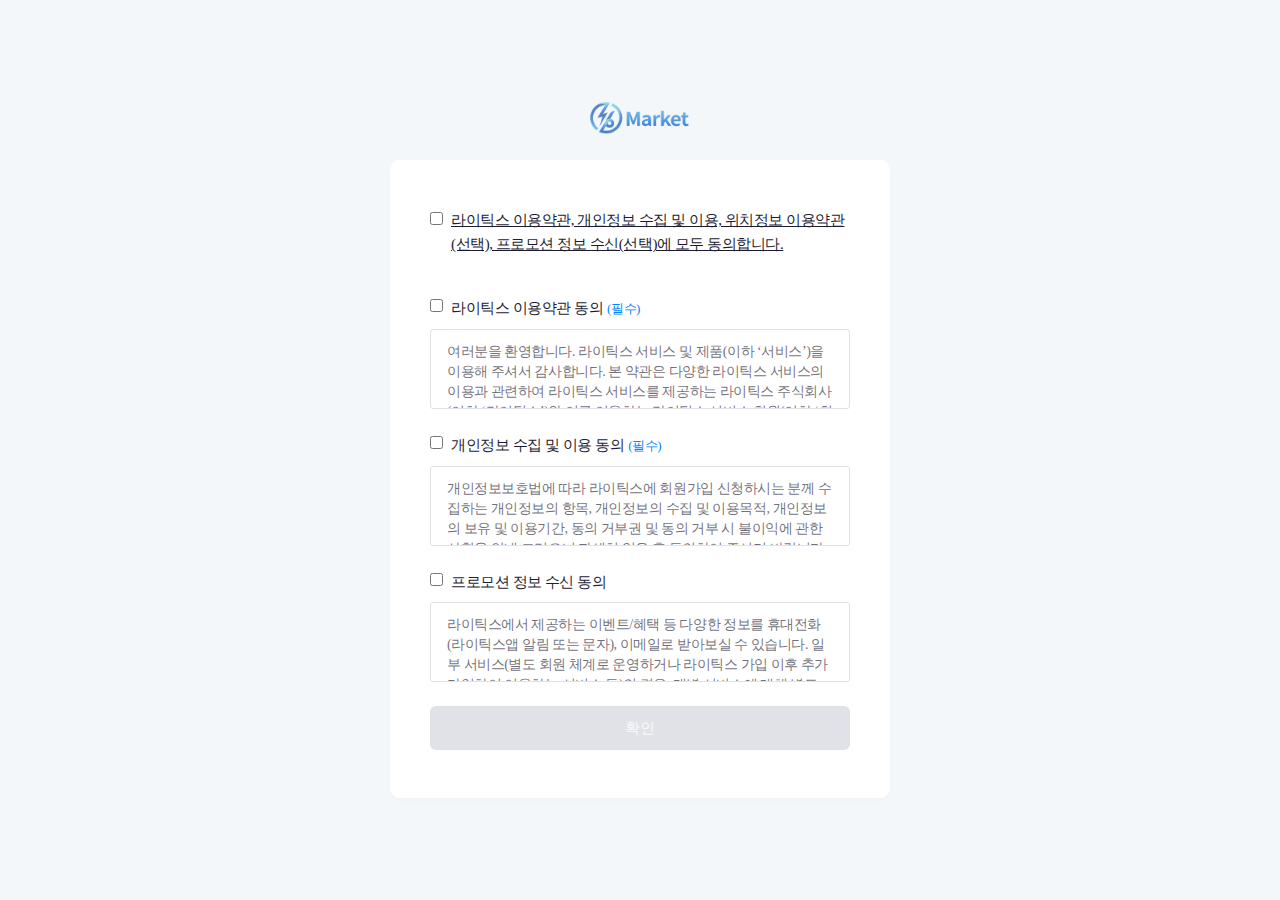
==== agreement/index.html @ 45fb658a "agreement 추가" ====
<!DOCTYPE html>
<html lang="ko">
  <head>
    <meta charset="UTF-8" />
    <meta name="viewport" content="width=device-width, initial-scale=1.0" />
    <title>Agreement</title>
    <link
      href="https://spoqa.github.io/spoqa-han-sans/css/SpoqaHanSansNeo.css"
      rel="stylesheet"
      type="text/css"
    />
    <link rel="stylesheet" href="./style.css" />
  </head>
  <body>
    <h1 class="title">
      <img src="./logo.png" alt="라이틱스" />
    </h1>

    <form action="/" method="POST" class="signup-form">
      <div class="form-check-all">
        <div class="checkbox-group">
          <input type="checkbox" id="checkAll" name="checkAll" />
          <label for="checkAll">
            라이틱스 이용약관, 개인정보 수집 및 이용, 위치정보 이용약관(선택),
            프로모션 정보 수신(선택)에 모두 동의합니다.
          </label>
        </div>
      </div>

      <div class="form-group">
        <div class="checkbox-group">
          <input
            type="checkbox"
            id="termsOfService"
            name="agreement"
            value="termsOfService"
            required
          />
          <label for="termsOfService" class="required"
            >라이틱스 이용약관 동의</label
          >
        </div>
        <div class="form-detail">
          <p>
            여러분을 환영합니다. 라이틱스 서비스 및 제품(이하 ‘서비스’)을 이용해
            주셔서 감사합니다. 본 약관은 다양한 라이틱스 서비스의 이용과 관련하여
            라이틱스 서비스를 제공하는 라이틱스 주식회사(이하 ‘라이틱스’)와 이를
            이용하는 라이틱스 서비스 회원(이하 ‘회원’) 또는 비회원과의 관계를
            설명하며, 아울러 여러분의 라이틱스 서비스 이용에 도움이 될 수 있는
            유익한 정보를 포함하고 있습니다.
          </p>
        </div>
      </div>

      <div class="form-group">
        <div class="checkbox-group">
          <input
            type="checkbox"
            id="privacyPolicy"
            name="agreement"
            value="privacyPolicy"
            required
          />
          <label for="privacyPolicy" class="required"
            >개인정보 수집 및 이용 동의</label
          >
        </div>
        <div class="form-detail">
          <p>
            개인정보보호법에 따라 라이틱스에 회원가입 신청하시는 분께 수집하는
            개인정보의 항목, 개인정보의 수집 및 이용목적, 개인정보의 보유 및
            이용기간, 동의 거부권 및 동의 거부 시 불이익에 관한 사항을 안내
            드리오니 자세히 읽은 후 동의하여 주시기 바랍니다.
          </p>
        </div>
      </div>

      <div class="form-group">
        <div class="checkbox-group">
          <input
            type="checkbox"
            id="allowPromotions"
            name="agreement"
            value="allowPromotions"
          />
          <label for="allowPromotions">프로모션 정보 수신 동의</label>
        </div>
        <div class="form-detail">
          <p>
            라이틱스에서 제공하는 이벤트/혜택 등 다양한 정보를 휴대전화(라이틱스앱
            알림 또는 문자), 이메일로 받아보실 수 있습니다. 일부 서비스(별도
            회원 체계로 운영하거나 라이틱스 가입 이후 추가 가입하여 이용하는
            서비스 등)의 경우, 개별 서비스에 대해 별도 수신 동의를 받을 수
            있으며, 이때에도 수신 동의에 대해 별도로 안내하고 동의를 받습니다.
          </p>
        </div>
      </div>

      <button type="submit" class="next-button" disabled>확인</button>
    </form>

    <!-- <script src="./app.js"></script> -->
    <script src="./yours.js"></script>
  </body>
</html>
---- agreement/style.css ----
* {
  box-sizing: border-box;
  margin: 0;
}

body {
  display: flex;
  flex-direction: column;
  align-items: center;
  justify-content: center;
  width: 100%;
  height: 100vh;
  font-family: 'Spoqa Han Sans Neo', 'sans-serif';
  font-size: 15px;
  line-height: 24px;
  letter-spacing: -0.03em;
  color: #3f4150;
  background-color: #f4f7fa;
}

button {
  font-family: 'Spoqa Han Sans Neo', 'sans-serif';
  font-size: 15px;
  line-height: 1;
  letter-spacing: -0.02em;
  color: #3f4150;
  background-color: #fff;
  border: none;
  cursor: pointer;
}

button:focus,
button:active {
  outline: none;
  box-shadow: none;
}

.title {
  width: 100px;
  margin-bottom: 24px;
}

.title img {
  width: 100%;
  height: auto;
}

.signup-form {
  width: 500px;
  padding: 48px 40px;
  font-size: 15px;
  background-color: #fff;
  border-radius: 10px;
  box-shadow: 0 4px 15px 0 rgba(63, 65, 80, 0.01);
}

.form-check-all {
  margin-bottom: 40px;
}

.form-check-all .checkbox-group {
  align-items: flex-start;
}

.form-check-all .checkbox-group input {
  top: 4px;
  bottom: auto;
}

.form-check-all label {
  text-decoration: underline;
}

.form-group {
  margin-bottom: 24px;
}

.checkbox-group {
  display: flex;
  align-items: center;
  margin-bottom: 8px;
}

.checkbox-group input {
  position: relative;
  bottom: 3px;
  flex-shrink: 0;
  margin-right: 8px;
}

label.required::after {
  margin-left: 4px;
  font-size: 13px;
  font-weight: 400;
  line-height: 24px;
  color: #0086ff;
  content: '(필수)';
}

.checkbox-group label {
  font-weight: 500;
  line-height: 24px;
  color: #1b1c32;
}

.form-detail {
  width: 100%;
  height: 80px;
  padding: 12px 16px;
  overflow-y: auto;
  font-size: 14px;
  line-height: 20px;
  color: rgba(63, 65, 80, 0.75);
  border: 1px solid #e0e2e7;
  border-radius: 3px;
}

.next-button {
  display: block;
  width: 100%;
  height: 44px;
  padding: 0 16px;
  font-size: 15px;
  font-weight: 500;
  line-height: 44px;
  color: #f8f9fa;
  background-color: #1b1c32;
  border-radius: 6px;
  transition: background-color 200ms ease-in;
}

.next-button:disabled {
  background-color: #e0e2e7;
  cursor: not-allowed;
}
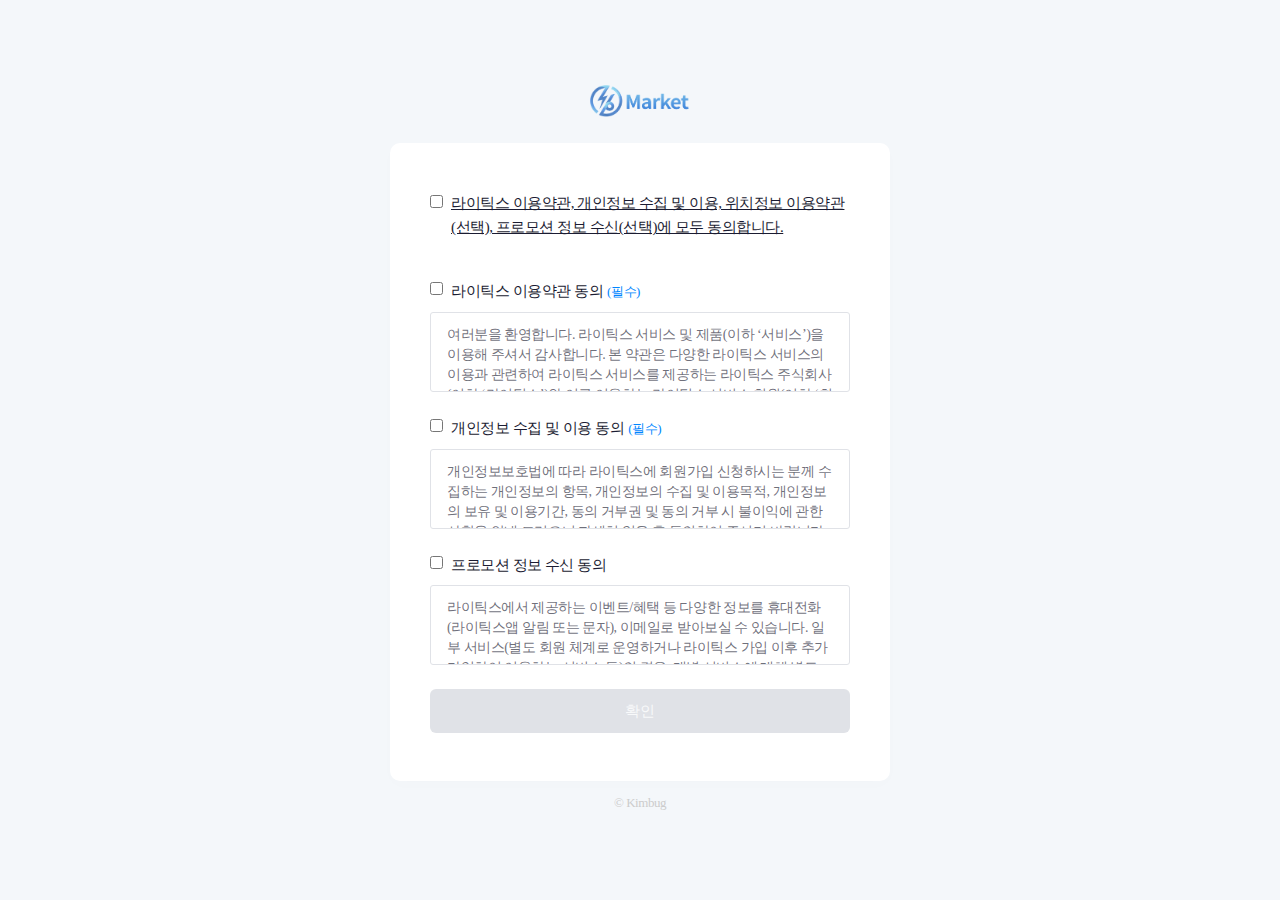
==== commit dd7db03e: "leave a source" ====
--- a/agreement/index.html
+++ b/agreement/index.html
@@ -99,7 +99,7 @@
       <button type="submit" class="next-button" disabled>확인</button>
     </form>
 
-    <!-- <script src="./app.js"></script> -->
-    <script src="./yours.js"></script>
+    <footer>&copy; Kimbug</footer>
+    <script src="./app.js"></script>
   </body>
 </html>
--- a/agreement/style.css
+++ b/agreement/style.css
@@ -133,3 +133,9 @@
   background-color: #e0e2e7;
   cursor: not-allowed;
 }
+
+footer {
+  font-size: 13px;
+  color: #cccccc;
+  margin-top: 10px;
+}